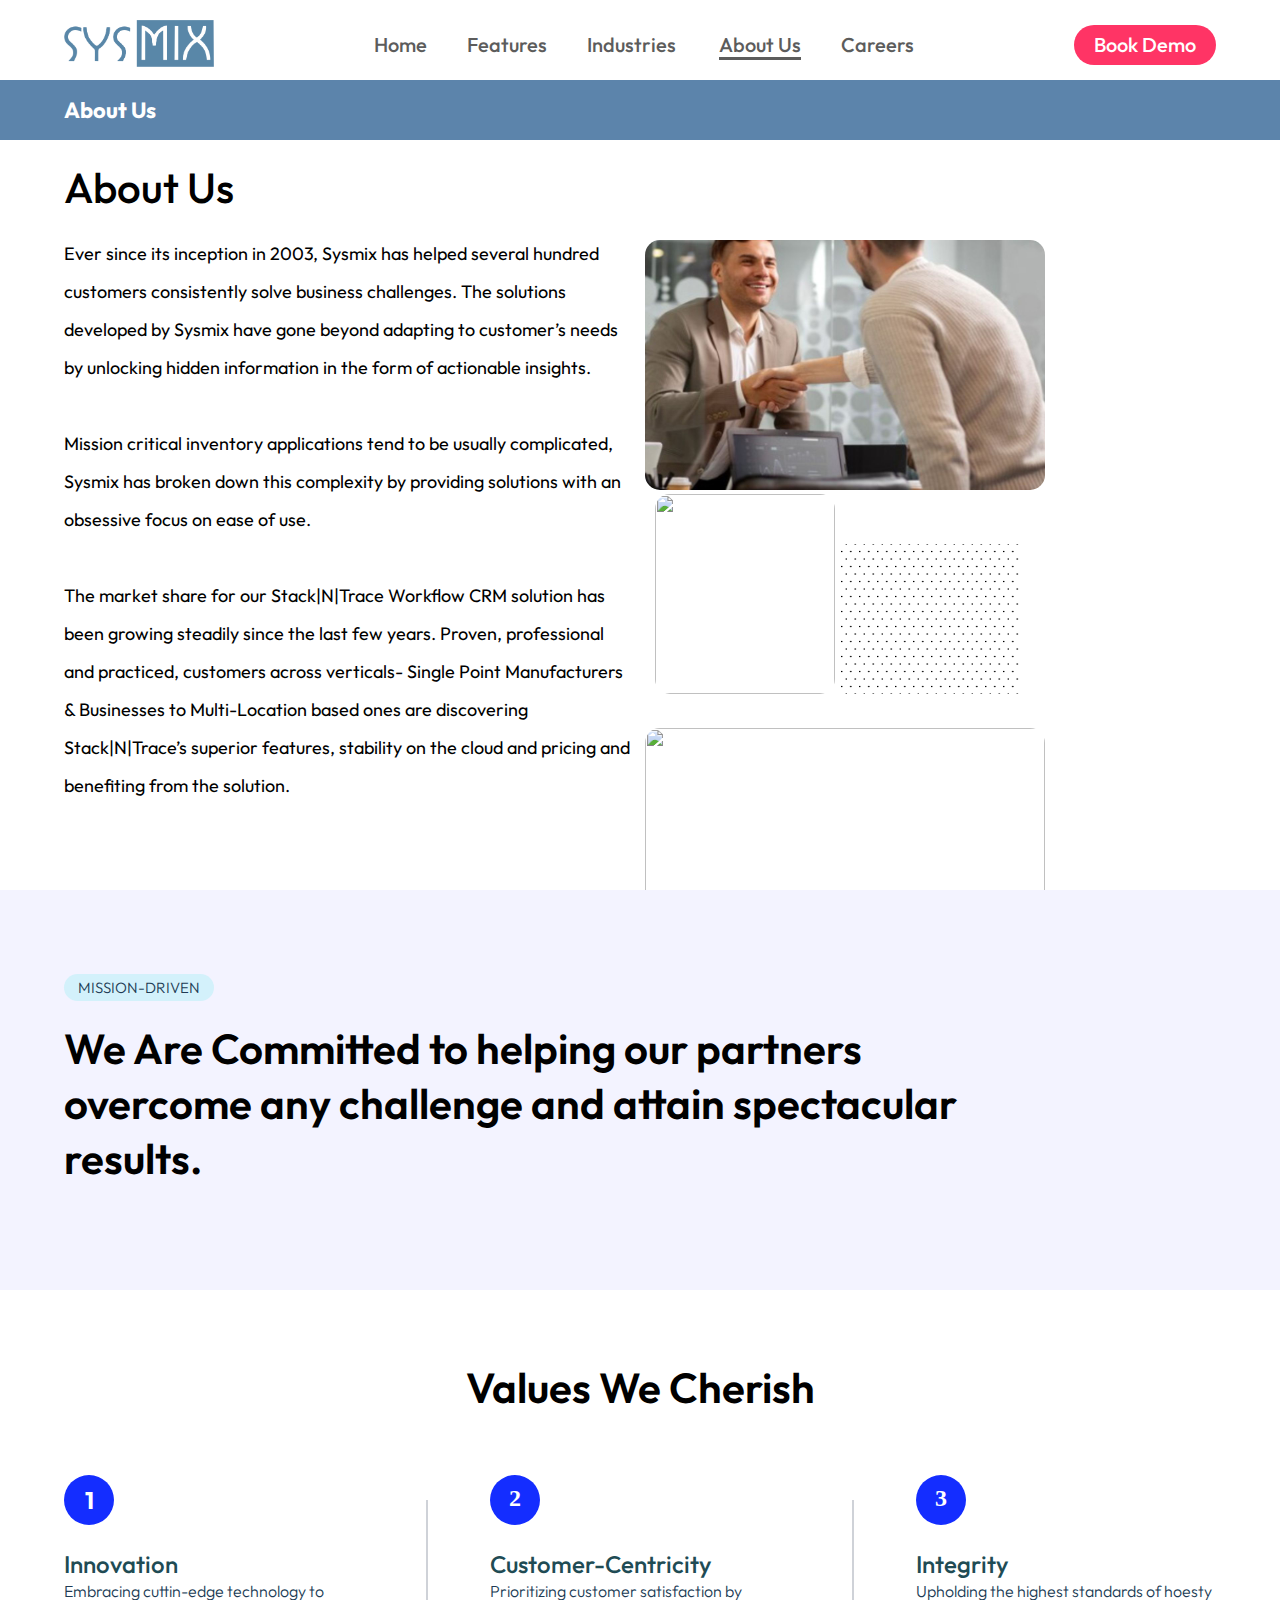
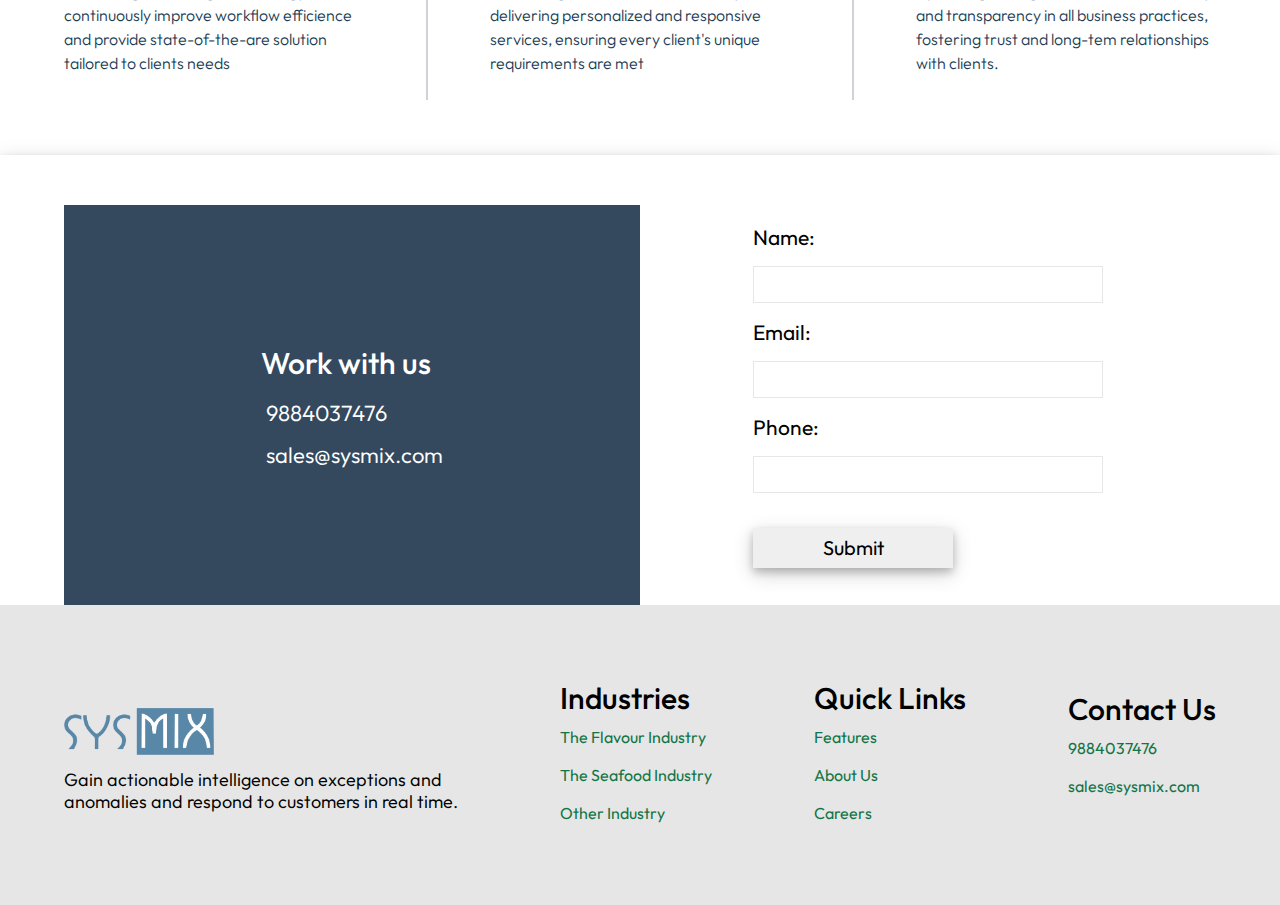
==== aboutus.html @ d74b4821 "first commit" ====
<!DOCTYPE html>
<html lang="en">
<head>
    <meta charset="UTF-8">
    <meta name="viewport" content="width=device-width, initial-scale=1.0">
    <title>Document</title>
    <link rel="stylesheet" href="./aboutus.css">
    <link rel="stylesheet" href="https://cdnjs.cloudflare.com/ajax/libs/font-awesome/6.6.0/css/all.min.css" integrity="sha512-Kc323vGBEqzTmouAECnVceyQqyqdsSiqLQISBL29aUW4U/M7pSPA/gEUZQqv1cwx4OnYxTxve5UMg5GT6L4JJg==" crossorigin="anonymous" referrerpolicy="no-referrer" />
</head>
<body>
     <!-- start of navigation-bar -->
     <div class="navbar">
        <div class="navbar-content">
            <div class="logo">
                <a href="index.html"><img src="./images/Page 2sysmix logo.png" alt=""></a>
            </div>
            <div class="links-content">
                <ul class="nav-links">
                    <li><a href="index.html">Home</a></li>
                    <li><a href="features.html">Features</a></li>
                    <li class="submenu">
                        <a href="flavourindustry.html">Industries <i class="fa-solid fa-angle-down icon"></i></a>
                        <ul class="submenu-content">
                                <div class="submenu-content1">
                                    <div>
                                        <li><a href="flavourindustry.html">Flavours
                                            <p>Lorem, ipsum dolor sit amet consectetur adipisicing elit.</p>
                                            </a>
                                        </li>
                                    </div>
                                     <div>
                                        <li><a href="seafoodindustry.html">Seafood
                                            <p>Lorem, ipsum dolor sit amet consectetur adipisicing elit.</p></a>
                                        </li>

                                    </div>
                                </div>
                                <div class="submenu-content2">
                                    <div>
                                        <li>
                                            <a href="otherindustry.html">Others
                                            <p>Lorem, ipsum dolor sit amet consectetur adipisicing elit.</p></a>
                                        </li>
                                    </div>
                                </div>
                                
                               
                        </ul>
                        
                    
                    </li>
                    <li style="text-decoration: underline; text-decoration-thickness: 3px; text-underline-offset: 5px; text-decoration-color: #5c5c5c;"><a href="aboutus.html">About Us</a></li>
                    <li><a href="career.html">Careers</a></li>
                </ul>
            </div>
            <div class="navbar-button ">
                <button>Book Demo</button>
            </div>
            <button class="nav_toggle">☰</button>
        </div>
    </div>
    <!-- end of navigation-bar -->

      <!-- start of aboutus-heading -->
      <div class="careers">
        <h2>About Us</h2>
    </div>
    <!-- end of aboutus-heading -->

    <!-- start of about-us section -->
        <div class="aboutus-section">
            <div class="aboutus-content">
                <div class="left-content">
                    <h2>About Us</h2>
                    <p>Ever since its inception in 2003, Sysmix has helped several hundred  customers consistently solve business challenges. The solutions developed  by Sysmix have gone beyond adapting to customer’s needs by unlocking  hidden information in the form of actionable insights.
                        <br>
                        <br>
                        Mission critical inventory applications tend to be usually complicated, Sysmix has broken down this complexity by providing solutions with an <br> obsessive focus on ease of use.
                        <br>
                        <br>
                         The market share for our Stack|N|Trace Workflow CRM solution has been  growing steadily since the last few years. Proven, professional and practiced, customers across verticals- Single Point Manufacturers &  Businesses to Multi-Location based ones are discovering Stack|N|Trace’s superior features, stability on the cloud and pricing and benefiting from the solution.</p>
                </div>
                <div class="right-content">
                    <div class="images-content">
                        <img src="./images/Module 11.jpg" alt="" srcset="" class="image-1">
            
                     <img src="https://sysmix.snaptics.agency/wp-content/uploads/2024/07/8_About_Business_Consulting_Company-Hero-Img_2.jpg" alt="" class="image-2">
            
                     <img src="./dot.png" alt="" style="width: 180px; height: 150px;" class="image-4">
            
                     <img src="https://sysmix.snaptics.agency/wp-content/uploads/2024/07/8_About_Business_Consulting_Company-Hero-Img_3.jpg" alt="" srcset="" class="image-3">
                     
                     </div>
                </div>
            </div>
        </div>
    <!-- end of about-us section -->

    <!-- start of mission-driven session -->
        <div class="mission-driven">
            <div class="mission-driven-content">
                <button>MISSION-DRIVEN</button>
                <h1>We Are Committed to helping our partners  overcome any challenge and attain spectacular  results.</h1>
            </div>

        </div>
    <!-- end of mission-driven session -->

     <!-- start of values cherished heading -->
     <div class="values-cherished">
        <h2>Values We Cherish</h2>
    </div>
    <!-- end of values cherished heading-->

    <!-- start of values -->

        <div class="values">
            <div class="values-content">
                <div class="content-1">
                    <div class="insidecontent-1">
                       <p class="heading">1</p>
                    <h4>Innovation</h4>
                    <p class="content">Embracing cuttin-edge technology to
                    continuously improve workflow efficience and provide state-of-the-are solution <br>tailored to clients needs</p>
                    </div>
                 </div><span style="border-right: 2px solid #cfd2d8; height: 200px;"></span>
                 <div class="content-2">
                    <div class="insidecontent-2">
                       <p class="heading">2</p>
                       <h4>Customer-Centricity</h4>
                       <p class="content">Prioritizing customer satisfaction by delivering personalized and responsive services, ensuring every client's unique requirements are met</p>
                    </div>
                 </div><span style="border-right: 2px solid #cfd2d8; height: 200px;"></span>
                 <div class="content-3">
                    <div class="insidecontent-3">
                       <p class="heading">3</p>
                       <h4>Integrity</h4>
                       <p class="content">Upholding the highest standards of hoesty  and transparency in all business practices, fostering trust and long-tem relationships with clients.</p>
                    </div>
                 </div>
            </div>
        </div>


    <!-- end of values -->

     <!-- start of work-withus section -->
             
     <div class="workwithus-section">
        <div class="workwithus-content">
         <div class="content">
             <div class="content-data">
                 <h2>Work with us</h2>
              <p><i class="fa-solid fa-phone" style="color: #fff; margin-right: 5px;"></i> 9884037476</p>
              <p><i class="fa-solid fa-envelope" style="color: #fff; margin-right: 5px;"></i> sales@sysmix.com</p>
              </div>
         </div>
         <div class="form">
             <div class="content-form">
                 <form action="https://api.web3forms.com/submit" method="POST">
                    <input type="hidden" name="access_key" value="YOUR_ACCESS_KEY_HERE">
                    <label for="fname">Name:</label><br>
                    <input type="text" id="fname" name="name" style="margin: 10px 0px;"><br>
                    <label for="lname">Email:</label><br>
                    <input type="email" id="lname" name="email" style="margin: 10px 0px;"> <br>
                    <label for="lphone">Phone:</label><br>
                    <input type="phone" id="lphone" name="phone" style="margin: 10px 0px;" > <br>
                    <button>Submit</button>
                  </form>
             </div>
         </div>

        </div>
 </div>

 <!-- end of work with-us section -->


  <!-- start of footer-section -->
  <div class="footer">
    <div class="footer-content">
        <div class="content-1">
            <img src="./images/Page 2sysmix logo.png" alt="" style="width: 150px; height: 47px;">
            <p>Gain actionable intelligence on exceptions and <br>
                anomalies and respond to customers in real time.</p>
        </div>
        <div class="content-2">
            <h1>Industries</h1>
            <ul>
            <li><a href="flavourindustry.html"> The Flavour Industry</a></li>
            <li><a href="seafoodindustry.html"> The Seafood Industry </a></li>
           <li><a href="otherindustry.html">Other Industry </a></li>
            </ul>
        </div>
        <div class="content-3">
            <h1>Quick Links</h1>
            <ul>
            <li><a href="features.html"> Features</a></li>
            <li><a href="aboutus.html"> About Us</a></li>
            <li><a href="career.html"> Careers</a></li>
            </ul>
        </div>
        <div class="content-4">
            <h1>Contact Us</h1>
            <ul>
            <li><i class="fa-solid fa-phone"style="color:#000;"></i><a href=""> 9884037476</a></li>
            <li><i class="fa-solid fa-envelope " style="color:#000;"></i><a href=""> sales@sysmix.com</a></li>
            <div style="display: flex;flex-direction: row; margin-top: 6px;">
                <i class="fa-brands fa-facebook-f " style="margin: 5px 5px; cursor: pointer;"></i>
                <i class="fa-brands fa-instagram" style="margin: 5px 5px; cursor: pointer;"></i>
                <i class="fa-brands fa-twitter" style="margin: 5px 5px; cursor: pointer;"></i>
            </div>
            
            </ul>
        </div>

    </div>
</div>
<!-- end of footer-section -->



</body>
</html>
---- aboutus.css ----
@import url('https://fonts.googleapis.com/css2?family=Outfit:wght@100..900&display=swap');
*{
    margin: 0;
    padding: 0;
    box-sizing: border-box;
}

    /* start of navbar */
.navbar{
    /* border: 1px solid red; */
    max-width: 100%;
    min-height: 50px;
    margin-top: 15px;
    position: fixed;
    top: 0;
    left: 0;
    width: 100%;
    z-index: 999999;
    background-color: #fff;
    
}
.navbar .navbar-content{
    max-width: 90%;
    min-height: 50px;
    /* border: 1px solid green; */
    margin: 0 auto;
    display: flex;
    flex-direction: row;
    align-items: center;
    justify-content: space-between;
}
.navbar .navbar-content .logo a img{
    width: 150px;
    height: 47px;
    
}
.navbar .navbar-content .links-content .nav-links{
    display: flex;
    flex-direction: row;
    justify-content: space-between;
    align-items: center;
    /* border: 1px solid red; */
    max-width: 600px;
    /* gap: 50px; */
}
.navbar .navbar-content .links-content .nav-links li{
    list-style-type: none;
    font-family: "Outfit",sans-serif;
    font-size: 20px;
    font-style: normal;
    font-weight:500;
    line-height: 20px;
    /* border: 1px solid green; */
    margin-right: 40px;
}
.navbar .navbar-content .links-content .nav-links li:last-child{
    margin-right: 0;
}
.navbar .navbar-content .links-content .nav-links li:hover{
    text-decoration: underline;
    text-decoration-thickness: 3px;
    text-underline-offset: 5px;
    text-decoration-color: #5c5c5c;
}
.navbar .navbar-content .links-content .nav-links li a{
    text-decoration: none;
    color: #5c5c5c;
}

.navbar .navbar-content .links-content .nav-links .submenu  .submenu-content{
    display: none;
    position: absolute;
    left: 0;
    width: 100%;
    min-height: 200px;
    background-color: #fff;
    z-index: 99999;
    top: 45px;
   
}
.navbar .navbar-content .links-content .nav-links .submenu:hover .submenu-content{
    display: block;
    display: flex;
    flex-direction: row;
    justify-content: center;
    align-items: center;
    /* gap: 20px; */
    
}
.navbar .navbar-content .links-content .nav-links .submenu .submenu-content .submenu-content1{
   display: flex;
   flex-direction: column;

}
.navbar .navbar-content .links-content .nav-links .submenu .submenu-content .submenu-content1 div{
    margin: 20px 25px;
    /* border: 1px solid red; */
    width: 300px;
    padding: 20px 20px;
}
.navbar .navbar-content .links-content .nav-links .submenu .submenu-content .submenu-content1 div:hover {
    background-color: lightgrey;
    cursor: pointer;
}
.navbar .navbar-content .links-content .nav-links .submenu .submenu-content .submenu-content1 div:hover li{
    text-decoration: none;
}
.navbar .navbar-content .links-content .nav-links .submenu .submenu-content .submenu-content1 div li p{
    font-family: "Outfit",sans-serif;
    font-size: 16px;
    font-weight: 300;
    line-height: 18px;
    color: #5c5c5c;
    margin: 10px 0px;
}
.navbar .navbar-content .links-content .nav-links .submenu .submenu-content .submenu-content2 div li p{
    font-family: "Outfit",sans-serif;
    font-size: 16px;
    font-weight: 300;
    line-height: 18px;
    color: #5c5c5c;
    margin: 10px 0px;
}
.navbar .navbar-content .links-content .nav-links .submenu .submenu-content .submenu-content2 div{
    position: relative;
    bottom: 70px;
}
.navbar .navbar-content .links-content .nav-links .submenu .submenu-content .submenu-content2 div{
    margin: 20px 25px;
    /* border: 1px solid red; */
    width: 300px;
    padding: 20px 20px;
}
.navbar .navbar-content .links-content .nav-links .submenu .submenu-content .submenu-content2 div:hover {
    background-color:lightgrey;
    cursor: pointer;
}
.navbar .navbar-content .links-content .nav-links .submenu .submenu-content .submenu-content2 div:hover li{
    text-decoration: none;
}
.navbar .navbar-content .links-content .nav-links .submenu  .submenu-content li{
    list-style-type: none;
    font-family: "Outfit",sans-serif;
    font-size: 20px;
    font-style: normal;
    font-weight:500;
    line-height: 20px;
}
.navbar .navbar-content .links-content .nav-links .submenu  .submenu li a{
    text-decoration: none;
    color: #5c5c5c;
}
.navbar .navbar-content .links-content .nav-links li a .icon{
    margin-left: 3px;
    transition: transform 0.3s ease;
}
.navbar .navbar-content .links-content .nav-links li a:hover .icon{
    transform: rotate(180deg);
}
.navbar .navbar-content .navbar-button button{
        padding: 10px 20px;
         border-radius: 50px;
         color: #fff;
         background-color: #ff3465;
         font-family: "Outfit",sans-serif;
         font-style: normal;
         font-size: 20px;
         font-weight: 500;
         line-height: 20px;
         color: #fff;
         margin: 10px 0px ;
         border-style: none;
}
.navbar .navbar-content .navbar-button button:hover{
    cursor: pointer;
    outline: 2px solid #ff3465;
    background-color: #fff;
    color: #ff3465;
    box-sizing: border-box;
}
@media only screen and (min-width: 980px) {
 .navbar .navbar-content .links-content{
  display: block;
 }
 .navbar .navbar-content .navbar-button{
  display:block;
 }
 .navbar .navbar-content .nav_toggle{
  display: none;
 }
}
@media only screen and (max-width:981px) {
  .navbar .navbar-content .links-content{
    display:none;
   }
   .navbar .navbar-content .navbar-button{
    display: none;
   }
   .navbar .navbar-content .nav_toggle{
    display: block;
   }
  
  
}
/* end of navbar */

/* start of aboutus-heading */
.careers{
    max-width: 100%;
    /* border: 1px solid red; */
    background-color: #5c84ab;
    color:#fff;
    position: relative;
    top: 80px;
    min-height:60px;
    display: flex;
    align-items: center;
}
.careers h2{
    width: 90%;
    margin: 0 auto;
    font-family: "Outfit", sans-serif;
    font-size:22px;
    font-style: normal;
    font-weight: 400px;
    line-height: 38px;
}
/* end of aboutus-heading */


/* start of about-us section */
    .aboutus-section{
        /* border: 1px solid red; */
        max-width: 100%;
        min-height: 700px;
        position: relative;
        top: 80px;
       
    }
    .aboutus-section .aboutus-content{
        width: 90%;
        /* border: 3px solid green; */
        margin: 0 auto;
        display: flex;
        flex-direction: row;
        justify-content: space-between;
        gap: 10px;
        flex-wrap: wrap;
    }
    .aboutus-section .aboutus-content .left-content{
        /* border: 3px solid rebeccapurple; */
        flex: 1;
    }
    .aboutus-section .aboutus-content .left-content h2{
    font-family: "Outfit", sans-serif;
      font-style: normal;
      font-weight: 500;
      color: #000;
      line-height: 55px;
      font-size: 42px;
      margin: 20px 0px;
    }
    .aboutus-section .aboutus-content .left-content p{
      font-family: "Outfit",sans-serif;
      font-style: normal;
      font-weight: 400;
      font-size: 18px;
      line-height: 38px;
      color: #000;
    }
    .aboutus-section .aboutus-content .right-content{
        flex: 1;
        /* border: 3px solid red; */
    }
    .aboutus-section .aboutus-content .right-content .images-content{
        position: relative;
        top: 100px;
    }
    .aboutus-section .aboutus-content .right-content .images-content .image-1{
        width:400px;
        height: 250px;
        object-fit: fill;
        border-radius: 15px;
        position: relative;
        animation: fadeInDown 1s ease-out;
       
    }
    .aboutus-section .aboutus-content .right-content .images-content .image-2{
        width: 180px;
        height: 200px;
        border-radius: 15px;
        object-fit: fill;
        animation: fadeInRight 1s ease-out;
        margin-left: 10px;
        
    }
    .aboutus-section .aboutus-content .right-content .images-content .image-3{
        width: 400px;
        height: 200px;
        margin-top: 30px;
        border-radius: 15px;
        animation: fadeInLeft 1s ease-out;
        
    }
    .aboutus-section .aboutus-content .right-content .images-content .image-4{
        width: 180px; 
        height: 150px;
       
    }

     /* start of animation */
  @keyframes fadeInDown {
    0%{
      opacity: 0;
      transform: translateY(-20px);
    }
    100%{
      opacity: 1;
      transform: translateY(0);
    }
  }
 @keyframes fadeInRight{
  0%{
    opacity: 0;
    transform: translateX(-20px);
  }
  100%{
    opacity: 1;
    transform: translateX(0);
  }
 }
 @keyframes fadeInLeft{
  0%{
    opacity: 0;
    transform: translateX(-20px);
  }
  100%{
    opacity: 1;
    transform: translateX(0);
  }
 }
 /* end of animation */
/* end of about-us section */


/* start of mission-driven */
@media only screen and(max-width:600px){
    .mission-driven{
     top: 200px;
    }
}
.mission-driven{
    /* border: 3px solid red; */
    position: relative;
    top: 130px;
    max-width: 100%;
    min-height: 400px;
    background-color: #f3f3ff;
    display: flex;
    align-items: center;
}

.mission-driven .mission-driven-content{
    width: 90%;
    margin: 0 auto;
    /* border: 2px solid purple; */
}

.mission-driven .mission-driven-content button{
    font-family: "Outfit",sans-serif;
    font-style: normal;
    font-size: 15px;
    font-weight: 300;
    line-height: 13px;
    color: rgb(32, 59, 84);
    padding: 7px 2px;
    background-color: #d3f1fb;
    width: 150px;
    border-radius: 15px;
    border-style: none;
}
.mission-driven .mission-driven-content h1{
    font-family: "Outfit",sans-serif;
    font-style: normal;
    font-size: 42px;
    font-weight: 600;
    line-height: 55px;
    color: #000;
    /* max-width: 75%; */
    margin: 20px 0px;
    max-width: 900px;
    /* border: 5px solid green; */
}

/* end of mission-driven */

/* start of values-we-cherished */
.values-cherished{
    /* border: 3px solid blue; */
    position: relative;
    top: 180px;
    max-width: 100%;
    min-height: 50px;
    display: flex;
    align-items: center;
    justify-content: center;
    margin: 20px 0px;
}
.values-cherished h2{
    font-family: "Outfit",sans;
    font-style: normal;
    font-size: 42px;
    font-weight: 600;
    line-height: 55px;
    color: #000;
}

/* end of values-cherished */


/* start of values */
.values{
    max-width: 100%;
    /* border: 3px solid red; */
    position:relative;
    top: 220px;
    min-height: 350px;
    margin: 20px 0px;
    /* display: flex;
    align-items: center;
    justify-content: center; */
}
.values .values-content{
    max-width: 90%;
    /* border: 3px solid blue; */
    margin: 0 auto;
    display: flex;
    align-items: center;
    justify-content: space-between;
    flex-wrap: wrap;

}

.values .values-content .content-1{
    max-width: 300px;
    min-height: 250px;
    flex: 1;
    /* gap: 10px; */
    /* border: 5px solid green; */
    /* border: 1px solid rebeccapurple; */
   }
   .values .values-content .content-1 .insidecontent-1{
    /* border: 1px solid green; */
    /* position: relative;
    top: 30px; */
   }
   .values .values-content .content-1 .insidecontent-1 .heading{
    padding: 10px 5px;
    width: 50px;
    font-size: 25px;
    background-color: #142dff;
    color: #fff;
    border-radius:50%;
    text-align: center;
    height: 50px;
    font-size: 24px;
    font-weight: bold;
    font-family: "Outfit",sans-serif;
   }
   .values .values-content .content-1 .insidecontent-1 h4{
    color: #204b54;
    font-family: "Outfit",sans-serif;
    font-style: normal;
    font-size: 24px;
    font-weight: 500;
    line-height: 29px;
    margin-top: 25px;
  
   }
   .values .values-content .content-1 .insidecontent-1 .content{
    font-family: "Outfit",sans-serif;
    font-style: normal;
    font-size: 16px;
    font-weight: 300;
    line-height: 24px;
    color: rgb(32, 59, 84);
   }
   .values .values-content .content-2{
    max-width: 300px;
    min-height: 250px;
    flex: 1;
    /* gap: 10px; */
   /* border: 1px solid rebeccapurple; */
   }
   .values .values-content .content-2 .insidecontent-2{
    /* border: 1px solid green; */
    /* position: relative;
    top: 30px; */
   }
   .values .values-content .content-2 .insidecontent-2 .heading{
    padding: 10px 5px;
    width: 50px;
    font-size: 25px;
    background-color: #142dff;
    color: #fff;
    border-radius:50%;
    text-align: center;
    height: 50px;
    font-size: 24px;
    font-weight: bold;
   }
   .values .values-content .content-2 .insidecontent-2 h4{
    color: #204b54;
    font-family: "Outfit",sans-serif;
    font-style: normal;
    font-size: 24px;
    font-weight: 500;
    line-height: 29px;
    margin-top: 25px;
  
   }
   .values .values-content .content-2 .insidecontent-2 .content{
    font-family: "Outfit",sans-serif;
    font-style: normal;
    font-size: 16px;
    font-weight: 300;
    line-height: 24px;
    color: rgb(32, 59, 84);
   }
   .values .values-content .content-3{
    max-width: 300px;
    min-height: 250px;
    flex: 1;
    /* gap: 10px; */
    /* border: 1px solid rebeccapurple; */
   }
   .values .values-content .content-3 .insidecontent-3{
    /* border: 1px solid green; */
    /* position: relative;
    top: 30px; */
   }
   .values .values-content .content-3 .insidecontent-3 .heading{
    padding: 10px 5px;
    width: 50px;
    font-size: 25px;
    background-color: #142dff;
    color: #fff;
    border-radius:50%;
    text-align: center;
    height: 50px;
    font-size: 24px;
    font-weight: bold;
   }
   .values .values-content .content-3 .insidecontent-3 h4{
    color: #204b54;
    font-family: "Outfit",sans-serif;
    font-style: normal;
    font-size: 24px;
    font-weight: 500;
    line-height: 29px;
    margin-top: 25px;
  
   }
   .values .values-content .content-3 .insidecontent-3 .content{
    font-family: "Outfit",sans-serif;
    font-style: normal;
    font-size: 16px;
    font-weight: 300;
    line-height: 24px;
    color: rgb(32, 59, 84);
   }
  
   /* end of values section */


    /* start of workwithus-section */
    .workwithus-section{
        position: relative;
        max-width: 100%;
        min-height: 500px;
        /* border: 3px solid red; */
        top: 130px;
        box-shadow: 0 4px 8px 0 rgba(0, 0, 0, 0.2), 0 6px 20px 0 rgba(0, 0, 0, 0.19);
        display: flex;
        align-items: center;
    }
    .workwithus-section .workwithus-content{
        width: 90%;
        margin: 0 auto;
        display: flex;
        flex-direction: row;
        align-items: center;
        min-height: 400px;
        justify-content: space-around;
        flex-wrap: wrap;
    }
    .workwithus-section .workwithus-content .content{
        flex: 1;
        /* border: 5px solid green; */
        background-color: #34495e;
        color: #fff;
        height: 400px;
        display: flex;
        align-items: center;
        justify-content: center;
        
        
        /* height: 400px; */
    }
    .workwithus-section .workwithus-content .content .content-data{
        /* border: 5px solid red; */
        position: relative;
        right: 0;
    }
    .workwithus-section .workwithus-content .content .content-data h2{
        font-family: "Outfit", sans-serif;
        font-style: normal;
        font-size: 30px;
        /* color: #fff; */
        margin: 20px 0px;
        font-weight: 500;
        line-height: 38px;
    }
    .workwithus-section .workwithus-content .content .content-data p{
        font-family: "Outfit", sans-serif;
        font-style: normal;
        font-size: 22px;
        margin: 20px 0px;
        font-weight: 350;
        line-height: 22px;
    }
    .workwithus-section .workwithus-content .form{
        flex: 1;
        /* border: 2px solid rebeccapurple; */
    }
    .workwithus-section .form{
        flex: 1;
        /* border: 1px solid green; */
        height: 400px;
        display: flex;
        flex-direction: column;
        justify-content: center;
        align-items: center;
        position: relative;
        /* right: 150px; */
        /* text-align: left; */
        box-sizing: border-box;
      }
      .workwithus-section .form .content-form label{
        font-size: 21px;
        margin: 10px 0px;
        font-family: "Outfit", sans-serif;
        font-style: normal;
        font-weight: 400;
        line-height: 38px;
        color: #000;
    
      }
      .workwithus-section .form .content-form input{
        padding: 10px;
        width: 350px;
        border: 1px solid #e7e7e7;
      }
      .workwithus-section .form .content-form input:hover{
        border: 2px solid black;
      }
      .workwithus-section .form .content-form button{
        margin: 25px 0px;
        padding: 10px ;
        width: 200px;
        font-size: 20px;
        box-shadow: 0 4px 8px 0 rgba(0, 0, 0, 0.2), 0 6px 20px 0 rgba(0, 0, 0, 0.19);
        color: #000;
        border-style: none;
        font-family: "Outfit",sans-serif;
        font-style: normal;
        font-weight: 400;
        line-height: 20px;
        
    
      }
      .workwithus-section .form .content-form button:hover{
        cursor: pointer;
        background-color: #34495e;
        color: #fff;
        border-style: none;
      }


  /* end of workwithus-section */



  /* start of footer-section */
 .footer{
    /* border: 1px solid red; */
    top: 80px;
    position: relative;
    max-width: 100%;
    min-height: 300px;
    background-color: #e6e6e6;

 }
 .footer .footer-content{
    max-width: 90%;
    min-height: 300px;
    /* border: 1px solid green; */
    margin: 0 auto;
    display: flex;
    flex-direction: row;
    align-items: center;
    justify-content: space-between;
    flex-wrap: wrap;
 }
 .footer .footer-content .content-1{
    /* max-width: 50%; */
 }
 .footer .footer-content .content-1 img{
    width: 150px;
    height: 60px;
    margin: 10px 0;
 }
 .footer .footer-content .content-1 p{
    font-family: "Outfit",sans-serif;
    font-style: normal;
    font-size: 1.125rem;
    font-weight: 350;
    line-height: 22px;
    color: #000;
 }
 .footer .footer-content .content-2 h1{
    font-family: "Outfit",sans-serif;
    font-style: normal;
    font-size: 1.875rem;
    font-weight: 500;
    line-height: 39px;
    color: #000;
    position: relative;
   
 }
 .footer .footer-content .content-2 ul li {
    font-family: "Outfit", sans-serif;
    font-style: normal;
    size: 18px;
    font-weight: 400;
    line-height: 38px;
    list-style-type: none;
   
  }
  .footer .footer-content .content-2 ul li a:hover{
    text-decoration: underline;
    text-underline-offset: 5px;
    text-decoration-thickness: 2px;
  }
  .footer .footer-content .content-2 ul li a{
    text-decoration: none;
    color: #137547;
    
    
  }
  .footer .footer-content .content-3 h1{
    font-family: "Outfit",sans-serif;
    font-style: normal;
    font-size: 1.875rem;
    font-weight: 500;
    line-height: 39px;
    color: #000;
    position: relative;
   
  }
  .footer .footer-content .content-3 ul li {
    font-family: "Outfit", sans-serif;
    font-style: normal;
    size: 18px;
    font-weight: 400;
    line-height: 38px;
    list-style-type: none;
  }
  .footer .footer-content .content-3 ul li a{
    color: #137547;
    text-decoration: none;
    
  }
  .footer .footer-content .content-3 ul li a:hover{
    text-decoration: underline;
    text-underline-offset: 5px;
    text-decoration-thickness: 2px;
  }

  .footer .footer-content .content-4 h1{
    font-family: "Outfit",sans-serif;
    font-style: normal;
    font-size: 1.875rem;
    font-weight: 500;
    line-height: 39px;
    color: #000;
    position: relative;
  }
  .footer .footer-content .content-4 ul li{
    font-family: "Outfit", sans-serif;
    font-style: normal;
    size: 18px;
    font-weight: 400;
    line-height: 38px;
    list-style-type: none;
  }
  .footer .footer-content .content-4 ul li a{
    color: #137547;
    text-decoration: none;
    
  }
  .footer .footer-content .content-4 ul li a:hover{
    text-decoration: underline;
    text-underline-offset: 5px;
    text-decoration-thickness: 2px;
  }

  /* end of footer section */
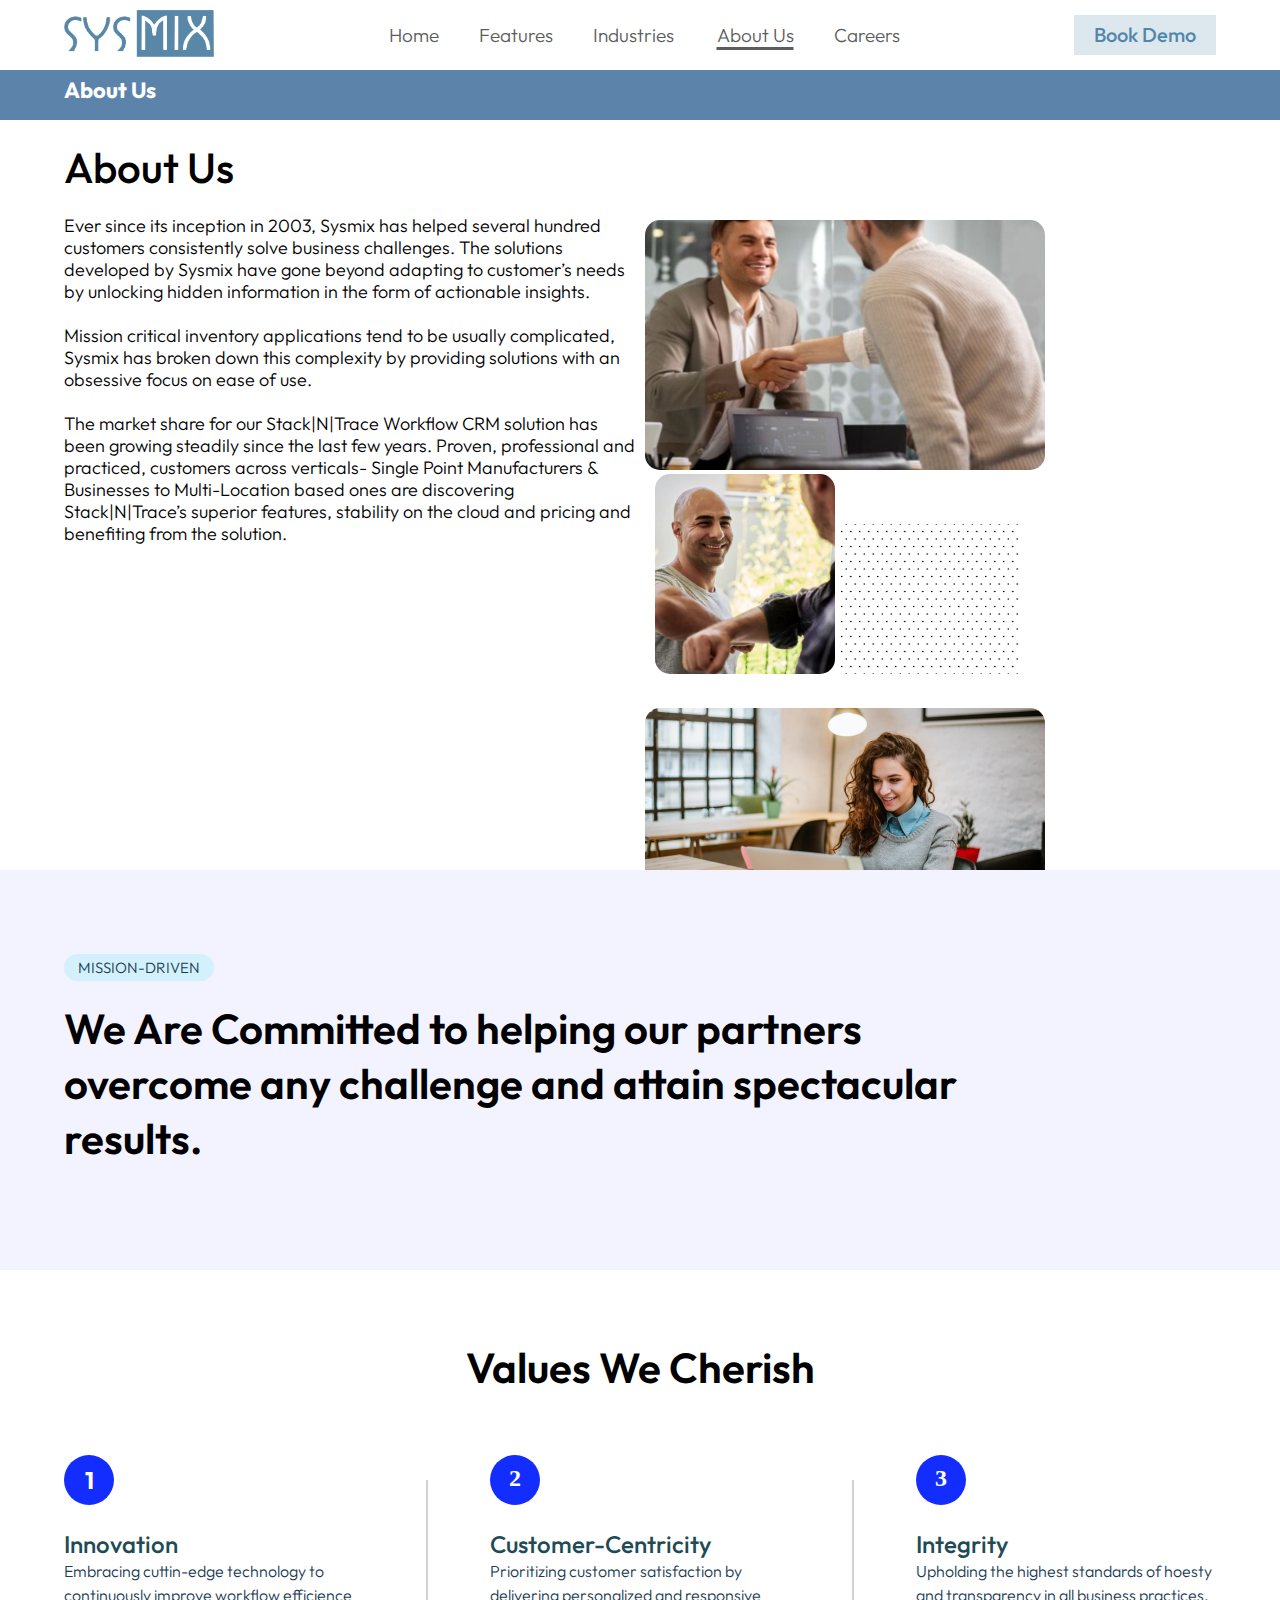
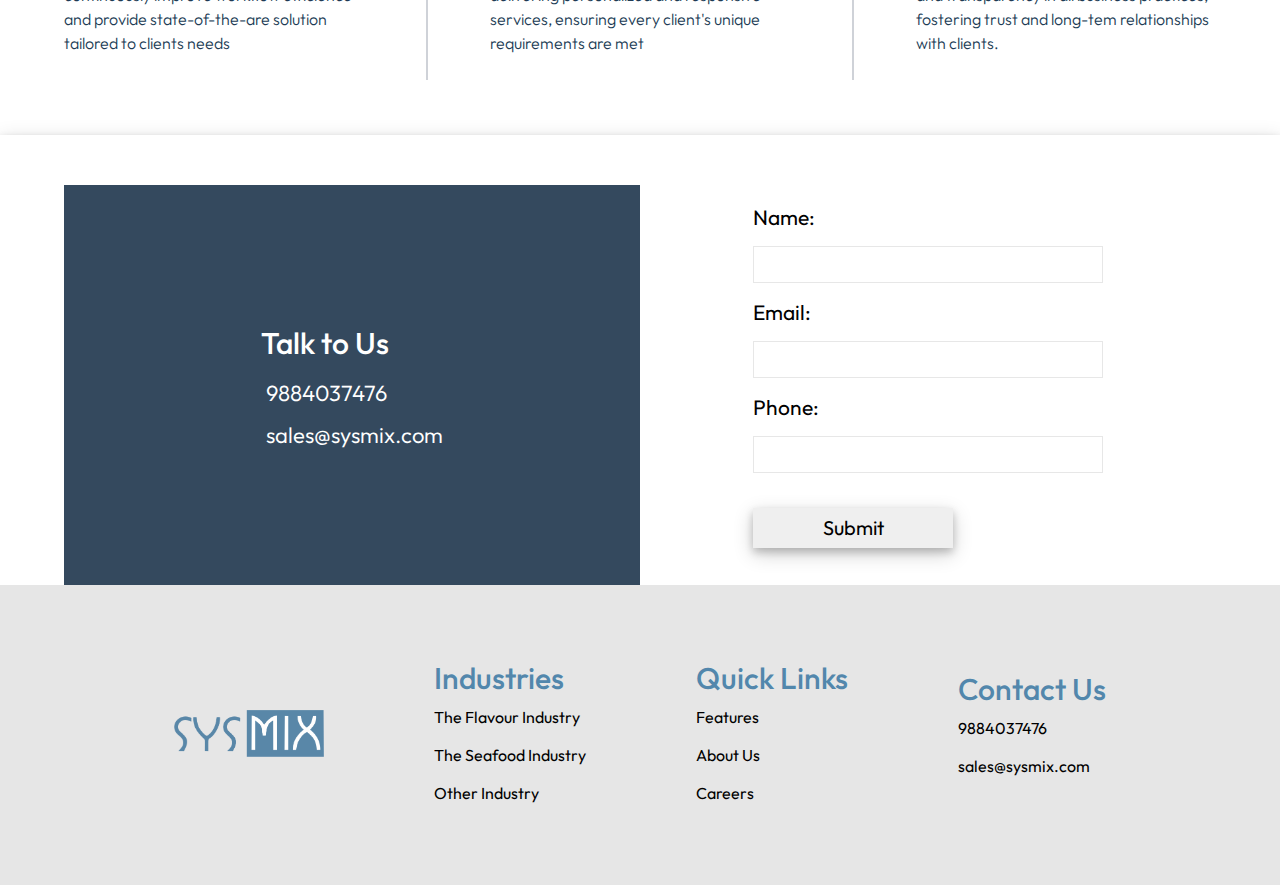
==== commit 96542283: "added changes" ====
--- a/aboutus.html
+++ b/aboutus.html
@@ -84,11 +84,11 @@
                     <div class="images-content">
                         <img src="./images/Module 11.jpg" alt="" srcset="" class="image-1">
             
-                     <img src="https://sysmix.snaptics.agency/wp-content/uploads/2024/07/8_About_Business_Consulting_Company-Hero-Img_2.jpg" alt="" class="image-2">
+                     <img src="./images/featuresimage2.jpeg" alt="" class="image-2" style="object-fit: cover;">
             
                      <img src="./dot.png" alt="" style="width: 180px; height: 150px;" class="image-4">
             
-                     <img src="https://sysmix.snaptics.agency/wp-content/uploads/2024/07/8_About_Business_Consulting_Company-Hero-Img_3.jpg" alt="" srcset="" class="image-3">
+                     <img src="./images/featuresimage3.jpeg" alt="" srcset="" class="image-3" style="object-fit: cover;">
                      
                      </div>
                 </div>
@@ -150,7 +150,7 @@
         <div class="workwithus-content">
          <div class="content">
              <div class="content-data">
-                 <h2>Work with us</h2>
+                 <h2>Talk to Us</h2>
               <p><i class="fa-solid fa-phone" style="color: #fff; margin-right: 5px;"></i> 9884037476</p>
               <p><i class="fa-solid fa-envelope" style="color: #fff; margin-right: 5px;"></i> sales@sysmix.com</p>
               </div>
@@ -181,8 +181,8 @@
     <div class="footer-content">
         <div class="content-1">
             <img src="./images/Page 2sysmix logo.png" alt="" style="width: 150px; height: 47px;">
-            <p>Gain actionable intelligence on exceptions and <br>
-                anomalies and respond to customers in real time.</p>
+            <!-- <p>Gain actionable intelligence on exceptions and <br>
+                anomalies and respond to customers in real time.</p> -->
         </div>
         <div class="content-2">
             <h1>Industries</h1>
--- a/aboutus.css
+++ b/aboutus.css
@@ -9,18 +9,20 @@
 .navbar{
     /* border: 1px solid red; */
     max-width: 100%;
-    min-height: 50px;
-    margin-top: 15px;
+    min-height: 70px;
+    /* margin-top: 15px; */
     position: fixed;
     top: 0;
     left: 0;
     width: 100%;
     z-index: 999999;
     background-color: #fff;
+    display: flex;
+    align-items:center;
     
 }
 .navbar .navbar-content{
-    max-width: 90%;
+    width: 90%;
     min-height: 50px;
     /* border: 1px solid green; */
     margin: 0 auto;
@@ -46,9 +48,9 @@
 .navbar .navbar-content .links-content .nav-links li{
     list-style-type: none;
     font-family: "Outfit",sans-serif;
-    font-size: 20px;
-    font-style: normal;
-    font-weight:500;
+    font-size: 19px;
+    font-style: normal;
+    font-weight:300;
     line-height: 20px;
     /* border: 1px solid green; */
     margin-right: 40px;
@@ -75,7 +77,7 @@
     min-height: 200px;
     background-color: #fff;
     z-index: 99999;
-    top: 45px;
+    top: 55px;
    
 }
 .navbar .navbar-content .links-content .nav-links .submenu:hover .submenu-content{
@@ -97,9 +99,11 @@
     /* border: 1px solid red; */
     width: 300px;
     padding: 20px 20px;
+    position: relative;
+    left: 30px;
 }
 .navbar .navbar-content .links-content .nav-links .submenu .submenu-content .submenu-content1 div:hover {
-    background-color: lightgrey;
+    background-color:#e6eaff;
     cursor: pointer;
 }
 .navbar .navbar-content .links-content .nav-links .submenu .submenu-content .submenu-content1 div:hover li{
@@ -123,7 +127,7 @@
 }
 .navbar .navbar-content .links-content .nav-links .submenu .submenu-content .submenu-content2 div{
     position: relative;
-    bottom: 70px;
+    bottom: 78px;
 }
 .navbar .navbar-content .links-content .nav-links .submenu .submenu-content .submenu-content2 div{
     margin: 20px 25px;
@@ -132,7 +136,7 @@
     padding: 20px 20px;
 }
 .navbar .navbar-content .links-content .nav-links .submenu .submenu-content .submenu-content2 div:hover {
-    background-color:lightgrey;
+    background-color:#e6eaff;
     cursor: pointer;
 }
 .navbar .navbar-content .links-content .nav-links .submenu .submenu-content .submenu-content2 div:hover li{
@@ -150,6 +154,12 @@
     text-decoration: none;
     color: #5c5c5c;
 }
+.navbar .navbar-content .links-content .nav-links .submenu .submenu-content .submenu-content1 div li a{
+    color: #5287ac;
+  }
+  .navbar .navbar-content .links-content .nav-links .submenu .submenu-content .submenu-content2 div li a{
+    color: #5287ac;
+  }
 .navbar .navbar-content .links-content .nav-links li a .icon{
     margin-left: 3px;
     transition: transform 0.3s ease;
@@ -159,9 +169,9 @@
 }
 .navbar .navbar-content .navbar-button button{
         padding: 10px 20px;
-         border-radius: 50px;
-         color: #fff;
-         background-color: #ff3465;
+         /* border-radius: 50px; */
+         /* color: #fff;
+         background-color: #ff3465; */
          font-family: "Outfit",sans-serif;
          font-style: normal;
          font-size: 20px;
@@ -170,12 +180,14 @@
          color: #fff;
          margin: 10px 0px ;
          border-style: none;
+         color: #5287ac;
+         background-color: #dce7ee;
 }
 .navbar .navbar-content .navbar-button button:hover{
     cursor: pointer;
-    outline: 2px solid #ff3465;
+    /* outline: 2px solid #ff3465;
     background-color: #fff;
-    color: #ff3465;
+    color: #ff3465; */
     box-sizing: border-box;
 }
 @media only screen and (min-width: 980px) {
@@ -211,7 +223,7 @@
     background-color: #5c84ab;
     color:#fff;
     position: relative;
-    top: 80px;
+    top: 60px;
     min-height:60px;
     display: flex;
     align-items: center;
@@ -234,7 +246,7 @@
         max-width: 100%;
         min-height: 700px;
         position: relative;
-        top: 80px;
+        top: 60px;
        
     }
     .aboutus-section .aboutus-content{
@@ -263,10 +275,11 @@
     .aboutus-section .aboutus-content .left-content p{
       font-family: "Outfit",sans-serif;
       font-style: normal;
-      font-weight: 400;
+      font-weight: 300;
       font-size: 18px;
-      line-height: 38px;
+      /* line-height: 38px; */
       color: #000;
+      line-height: 22px;
     }
     .aboutus-section .aboutus-content .right-content{
         flex: 1;
@@ -352,7 +365,7 @@
 .mission-driven{
     /* border: 3px solid red; */
     position: relative;
-    top: 130px;
+    top: 110px;
     max-width: 100%;
     min-height: 400px;
     background-color: #f3f3ff;
@@ -398,7 +411,7 @@
 .values-cherished{
     /* border: 3px solid blue; */
     position: relative;
-    top: 180px;
+    top: 160px;
     max-width: 100%;
     min-height: 50px;
     display: flex;
@@ -423,7 +436,7 @@
     max-width: 100%;
     /* border: 3px solid red; */
     position:relative;
-    top: 220px;
+    top: 200px;
     min-height: 350px;
     margin: 20px 0px;
     /* display: flex;
@@ -579,7 +592,7 @@
         max-width: 100%;
         min-height: 500px;
         /* border: 3px solid red; */
-        top: 130px;
+        top: 110px;
         box-shadow: 0 4px 8px 0 rgba(0, 0, 0, 0.2), 0 6px 20px 0 rgba(0, 0, 0, 0.19);
         display: flex;
         align-items: center;
@@ -694,7 +707,7 @@
   /* start of footer-section */
  .footer{
     /* border: 1px solid red; */
-    top: 80px;
+    top: 60px;
     position: relative;
     max-width: 100%;
     min-height: 300px;
@@ -709,7 +722,7 @@
     display: flex;
     flex-direction: row;
     align-items: center;
-    justify-content: space-between;
+    justify-content: space-evenly;
     flex-wrap: wrap;
  }
  .footer .footer-content .content-1{
@@ -734,7 +747,7 @@
     font-size: 1.875rem;
     font-weight: 500;
     line-height: 39px;
-    color: #000;
+    color: #5287ac;
     position: relative;
    
  }
@@ -754,7 +767,7 @@
   }
   .footer .footer-content .content-2 ul li a{
     text-decoration: none;
-    color: #137547;
+    color: #000;
     
     
   }
@@ -764,7 +777,7 @@
     font-size: 1.875rem;
     font-weight: 500;
     line-height: 39px;
-    color: #000;
+    color: #5287ac;
     position: relative;
    
   }
@@ -777,7 +790,7 @@
     list-style-type: none;
   }
   .footer .footer-content .content-3 ul li a{
-    color: #137547;
+    color: #000;
     text-decoration: none;
     
   }
@@ -793,7 +806,7 @@
     font-size: 1.875rem;
     font-weight: 500;
     line-height: 39px;
-    color: #000;
+    color: #5287ac;
     position: relative;
   }
   .footer .footer-content .content-4 ul li{
@@ -805,7 +818,7 @@
     list-style-type: none;
   }
   .footer .footer-content .content-4 ul li a{
-    color: #137547;
+    color: #000;
     text-decoration: none;
     
   }
@@ -815,4 +828,49 @@
     text-decoration-thickness: 2px;
   }
 
+  @media only screen and (max-width: 768px) {
+    .footer .footer-content {
+        flex-direction: column;
+        align-items: center;
+        text-align: center;
+    }
+
+    .footer .footer-content .content-1 img {
+        width: 120px;
+        height: 50px;
+    }
+
+    .footer .footer-content .content-2 h1,
+    .footer .footer-content .content-3 h1,
+    .footer .footer-content .content-4 h1 {
+        font-size: 1.5rem;
+    }
+
+    .footer .footer-content .content-2 ul li,
+    .footer .footer-content .content-3 ul li,
+    .footer .footer-content .content-4 ul li {
+        font-size: 16px;
+        line-height: 30px;
+    }
+}
+
+@media only screen and (max-width: 480px) {
+    .footer .footer-content .content-1 img {
+        width: 100px;
+        height: 40px;
+    }
+
+    .footer .footer-content .content-2 h1,
+    .footer .footer-content .content-3 h1,
+    .footer .footer-content .content-4 h1 {
+        font-size: 1.25rem;
+    }
+
+    .footer .footer-content .content-2 ul li,
+    .footer .footer-content .content-3 ul li,
+    .footer .footer-content .content-4 ul li {
+        font-size: 14px;
+        line-height: 28px;
+    }
+}
   /* end of footer section */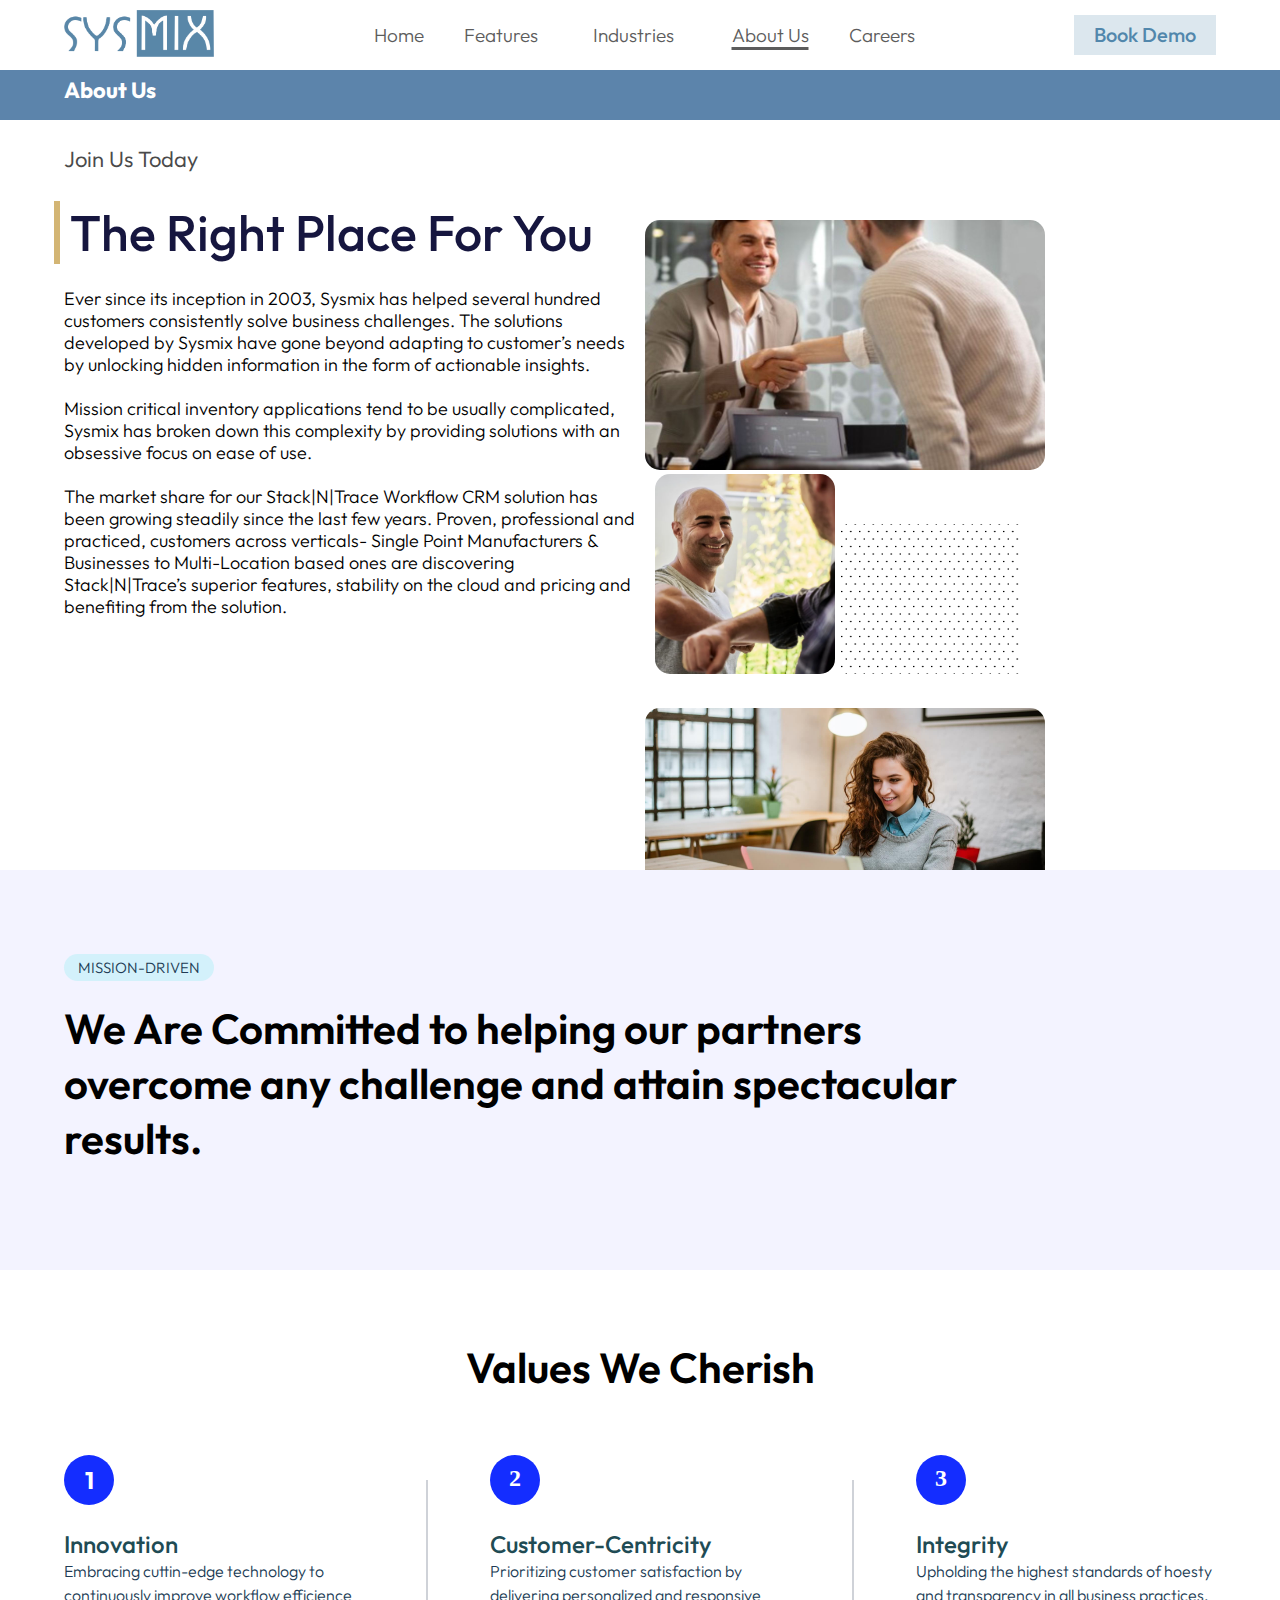
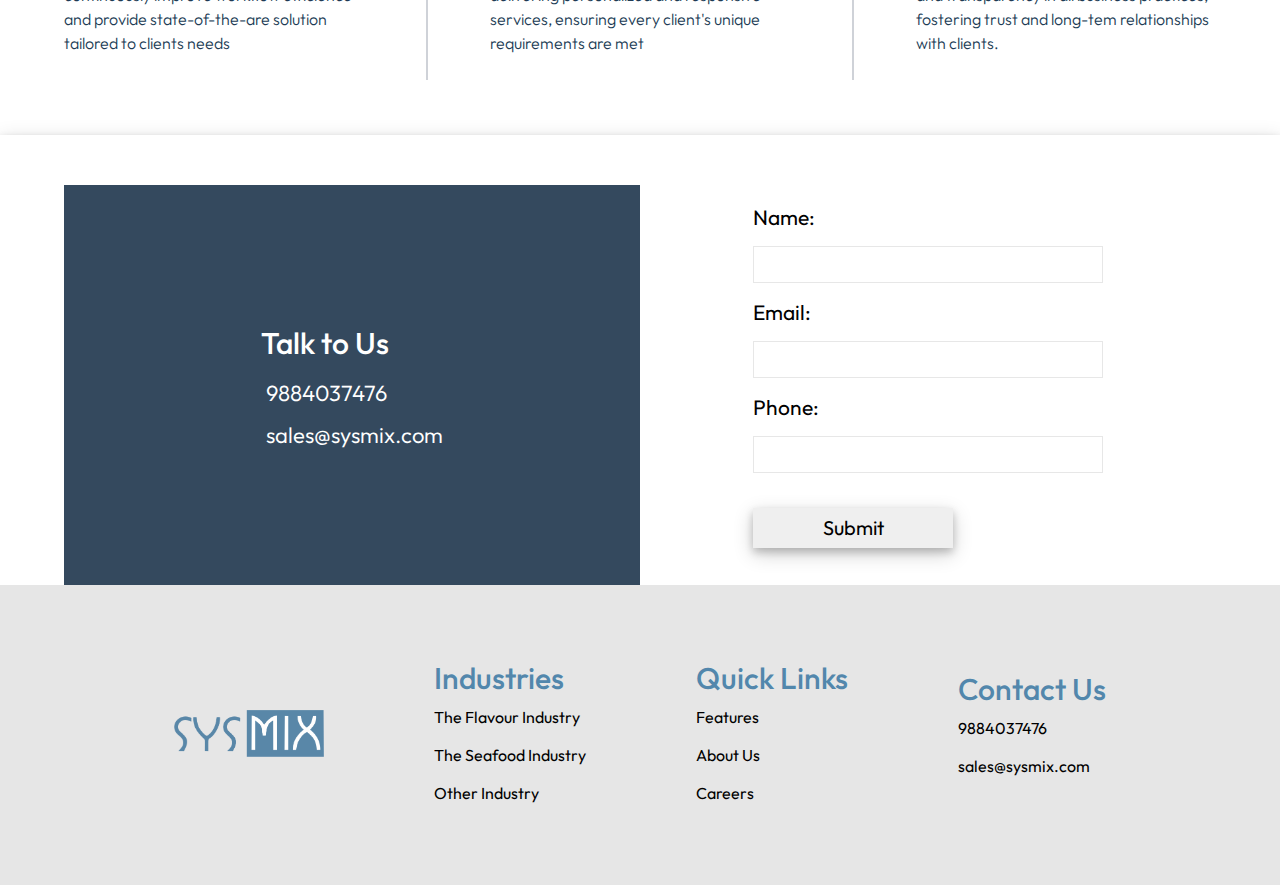
==== commit d90d9499: "added new changes" ====
--- a/aboutus.html
+++ b/aboutus.html
@@ -71,7 +71,8 @@
         <div class="aboutus-section">
             <div class="aboutus-content">
                 <div class="left-content">
-                    <h2>About Us</h2>
+                    <h4>Join Us Today</h4>
+                    <h1>  <span class="v1"></span> The Right Place For You</h1>
                     <p>Ever since its inception in 2003, Sysmix has helped several hundred  customers consistently solve business challenges. The solutions developed  by Sysmix have gone beyond adapting to customer’s needs by unlocking  hidden information in the form of actionable insights.
                         <br>
                         <br>
--- a/aboutus.css
+++ b/aboutus.css
@@ -30,6 +30,7 @@
     flex-direction: row;
     align-items: center;
     justify-content: space-between;
+    max-width: 1200px;
 }
 .navbar .navbar-content .logo a img{
     width: 150px;
@@ -68,6 +69,10 @@
     text-decoration: none;
     color: #5c5c5c;
 }
+.navbar .navbar-content .links-content .nav-links .submenu{
+    padding: 15px;
+    
+  }
 
 .navbar .navbar-content .links-content .nav-links .submenu  .submenu-content{
     display: none;
@@ -77,7 +82,8 @@
     min-height: 200px;
     background-color: #fff;
     z-index: 99999;
-    top: 55px;
+    top: 60px;
+    
    
 }
 .navbar .navbar-content .links-content .nav-links .submenu:hover .submenu-content{
@@ -189,6 +195,8 @@
     background-color: #fff;
     color: #ff3465; */
     box-sizing: border-box;
+    background-color: #5287ac;
+    color: #fff;
 }
 @media only screen and (min-width: 980px) {
  .navbar .navbar-content .links-content{
@@ -236,6 +244,7 @@
     font-style: normal;
     font-weight: 400px;
     line-height: 38px;
+    max-width: 1200px;
 }
 /* end of aboutus-heading */
 
@@ -258,19 +267,37 @@
         justify-content: space-between;
         gap: 10px;
         flex-wrap: wrap;
+        max-width: 1200px;
     }
     .aboutus-section .aboutus-content .left-content{
         /* border: 3px solid rebeccapurple; */
         flex: 1;
     }
-    .aboutus-section .aboutus-content .left-content h2{
-    font-family: "Outfit", sans-serif;
-      font-style: normal;
-      font-weight: 500;
-      color: #000;
-      line-height: 55px;
-      font-size: 42px;
-      margin: 20px 0px;
+    .aboutus-section .aboutus-content .left-content h4{
+        font-family: "Outfit", sans-serif;
+        font-style: normal;
+        color: rgb(74, 74, 74);
+        font-family: "Outfit", sans-serif;
+        font-style: normal;
+        font-size: 22px;
+        font-weight: 350;
+        line-height: 38px;
+        margin:20px 0;
+    }
+    .aboutus-section .aboutus-content .left-content h1{
+        color: #16163f;
+        font-family: "Outfit", sans-serif;
+        font-style: normal;
+        font-size: 50px;
+        font-weight: 500;
+        line-height: 70px;
+        margin: 20px 0;
+    }
+    .aboutus-section .aboutus-content .left-content h1 .v1{
+        border-left: 6px solid #d3b574;
+        position: relative;
+        right: 10px;
+        display: inline;
     }
     .aboutus-section .aboutus-content .left-content p{
       font-family: "Outfit",sans-serif;
@@ -377,6 +404,7 @@
     width: 90%;
     margin: 0 auto;
     /* border: 2px solid purple; */
+    max-width: 1200px;
 }
 
 .mission-driven .mission-driven-content button{
@@ -444,14 +472,14 @@
     justify-content: center; */
 }
 .values .values-content{
-    max-width: 90%;
+    width: 90%;
     /* border: 3px solid blue; */
     margin: 0 auto;
     display: flex;
     align-items: center;
     justify-content: space-between;
     flex-wrap: wrap;
-
+    max-width: 1200px;
 }
 
 .values .values-content .content-1{
@@ -606,6 +634,7 @@
         min-height: 400px;
         justify-content: space-around;
         flex-wrap: wrap;
+        max-width: 1200px;
     }
     .workwithus-section .workwithus-content .content{
         flex: 1;
@@ -715,7 +744,7 @@
 
  }
  .footer .footer-content{
-    max-width: 90%;
+    width: 90%;
     min-height: 300px;
     /* border: 1px solid green; */
     margin: 0 auto;
@@ -724,6 +753,7 @@
     align-items: center;
     justify-content: space-evenly;
     flex-wrap: wrap;
+    max-width: 1200px;
  }
  .footer .footer-content .content-1{
     /* max-width: 50%; */
